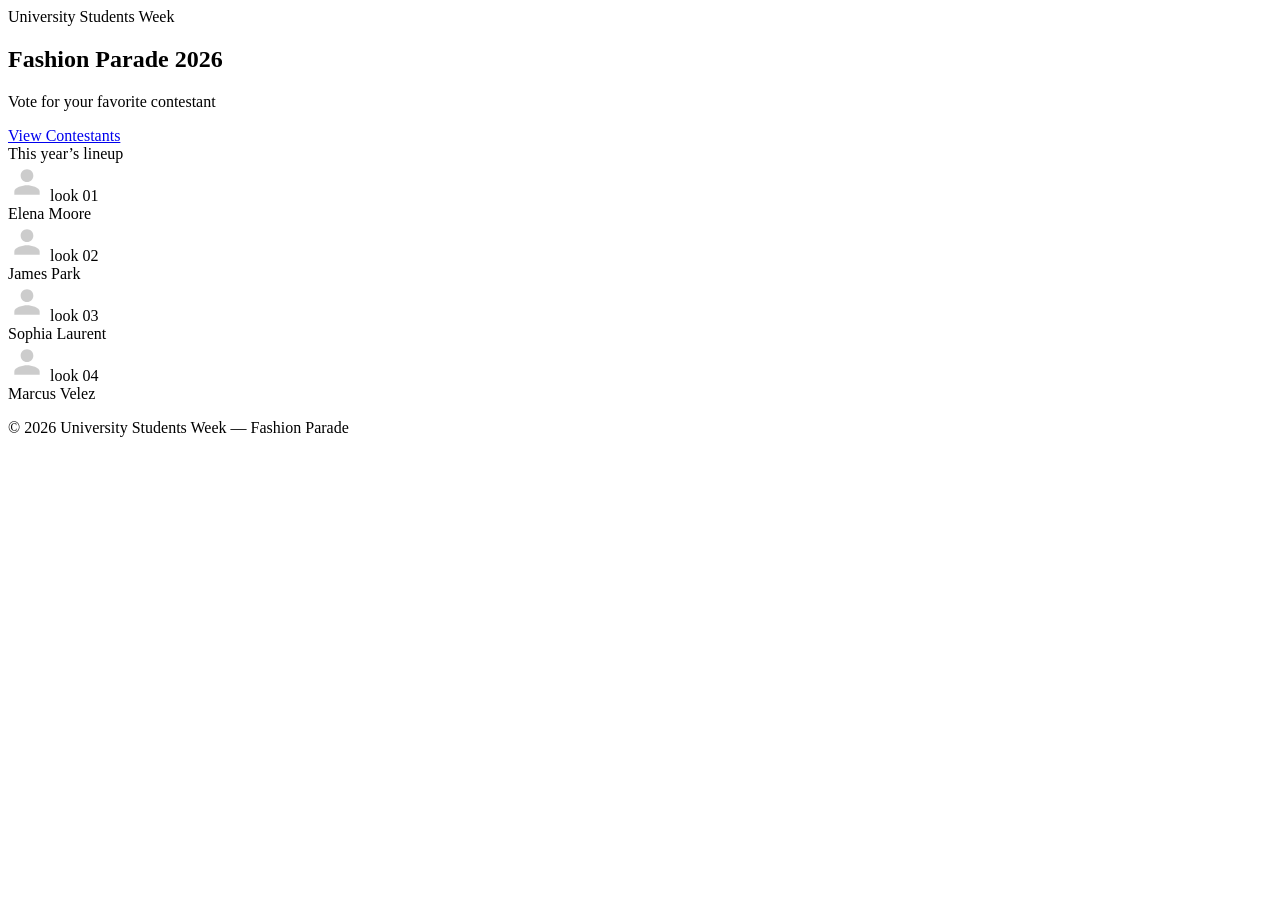
==== index.html @ 03720a63 "Add files via upload" ====
<!DOCTYPE html>
<html lang="en">
<head>
  <meta charset="UTF-8">
  <meta name="viewport" content="width=device-width, initial-scale=1.0, viewport-fit=cover">
  <title>Fashion Parade 2026 | University Students Week</title>
  <!-- Quiet luxury: Inter font - clean, small, premium -->
   <link rel="stylesheet" href="/css/index.css">
  <link href="https://fonts.googleapis.com/css2?family=Inter:opsz,wght@14..32,300;14..32,400;14..32,500;14..32,600&display=swap" rel="stylesheet">
</head>
<body>

<div class="container">
  <!-- Hero Section (left-aligned, calm) -->
  <section class="hero">
    <div class="hero__label">University Students Week</div>
    <h1 class="hero__title">Fashion Parade 2026</h1>
    <p class="hero__subtitle">Vote for your favorite contestant</p>
    <!-- Main button linking to contestants.html (required) -->
    <a href="/html/contextant page.html" class="btn-primary">View Contestants</a>
  </section>

  <!-- Preview Section (optional but clean, 4 contestants) -->
  <section class="preview">
    <div class="preview__header">
      <div class="label">This year’s lineup</div>
    </div>
    <div class="cards-grid">
      <!-- Card 1 -->
      <div class="card">
        <div class="card__image">
          <div class="placeholder-icon">
            <svg width="38" height="38" viewBox="0 0 24 24" fill="none" xmlns="http://www.w3.org/2000/svg">
              <path d="M12 12C14.21 12 16 10.21 16 8C16 5.79 14.21 4 12 4C9.79 4 8 5.79 8 8C8 10.21 9.79 12 12 12ZM12 14C9.33 14 4 15.34 4 18V20H20V18C20 15.34 14.67 14 12 14Z" fill="#9A9A9A" fill-opacity="0.5"/>
            </svg>
            <span>look 01</span>
          </div>
        </div>
        <div class="card__name">Elena Moore</div>
      </div>
      <!-- Card 2 -->
      <div class="card">
        <div class="card__image">
          <div class="placeholder-icon">
            <svg width="38" height="38" viewBox="0 0 24 24" fill="none" xmlns="http://www.w3.org/2000/svg">
              <path d="M12 12C14.21 12 16 10.21 16 8C16 5.79 14.21 4 12 4C9.79 4 8 5.79 8 8C8 10.21 9.79 12 12 12ZM12 14C9.33 14 4 15.34 4 18V20H20V18C20 15.34 14.67 14 12 14Z" fill="#9A9A9A" fill-opacity="0.5"/>
            </svg>
            <span>look 02</span>
          </div>
        </div>
        <div class="card__name">James Park</div>
      </div>
      <!-- Card 3 -->
      <div class="card">
        <div class="card__image">
          <div class="placeholder-icon">
            <svg width="38" height="38" viewBox="0 0 24 24" fill="none" xmlns="http://www.w3.org/2000/svg">
              <path d="M12 12C14.21 12 16 10.21 16 8C16 5.79 14.21 4 12 4C9.79 4 8 5.79 8 8C8 10.21 9.79 12 12 12ZM12 14C9.33 14 4 15.34 4 18V20H20V18C20 15.34 14.67 14 12 14Z" fill="#9A9A9A" fill-opacity="0.5"/>
            </svg>
            <span>look 03</span>
          </div>
        </div>
        <div class="card__name">Sophia Laurent</div>
      </div>
      <!-- Card 4 -->
      <div class="card">
        <div class="card__image">
          <div class="placeholder-icon">
            <svg width="38" height="38" viewBox="0 0 24 24" fill="none" xmlns="http://www.w3.org/2000/svg">
              <path d="M12 12C14.21 12 16 10.21 16 8C16 5.79 14.21 4 12 4C9.79 4 8 5.79 8 8C8 10.21 9.79 12 12 12ZM12 14C9.33 14 4 15.34 4 18V20H20V18C20 15.34 14.67 14 12 14Z" fill="#9A9A9A" fill-opacity="0.5"/>
            </svg>
            <span>look 04</span>
          </div>
        </div>
        <div class="card__name">Marcus Velez</div>
      </div>
    </div>
  </section>
</div>

<!-- Footer: minimal text -->
<footer class="footer">
  <div class="container">
    <p>© 2026 University Students Week — Fashion Parade</p>
  </div>
</footer>

</body>
</html>
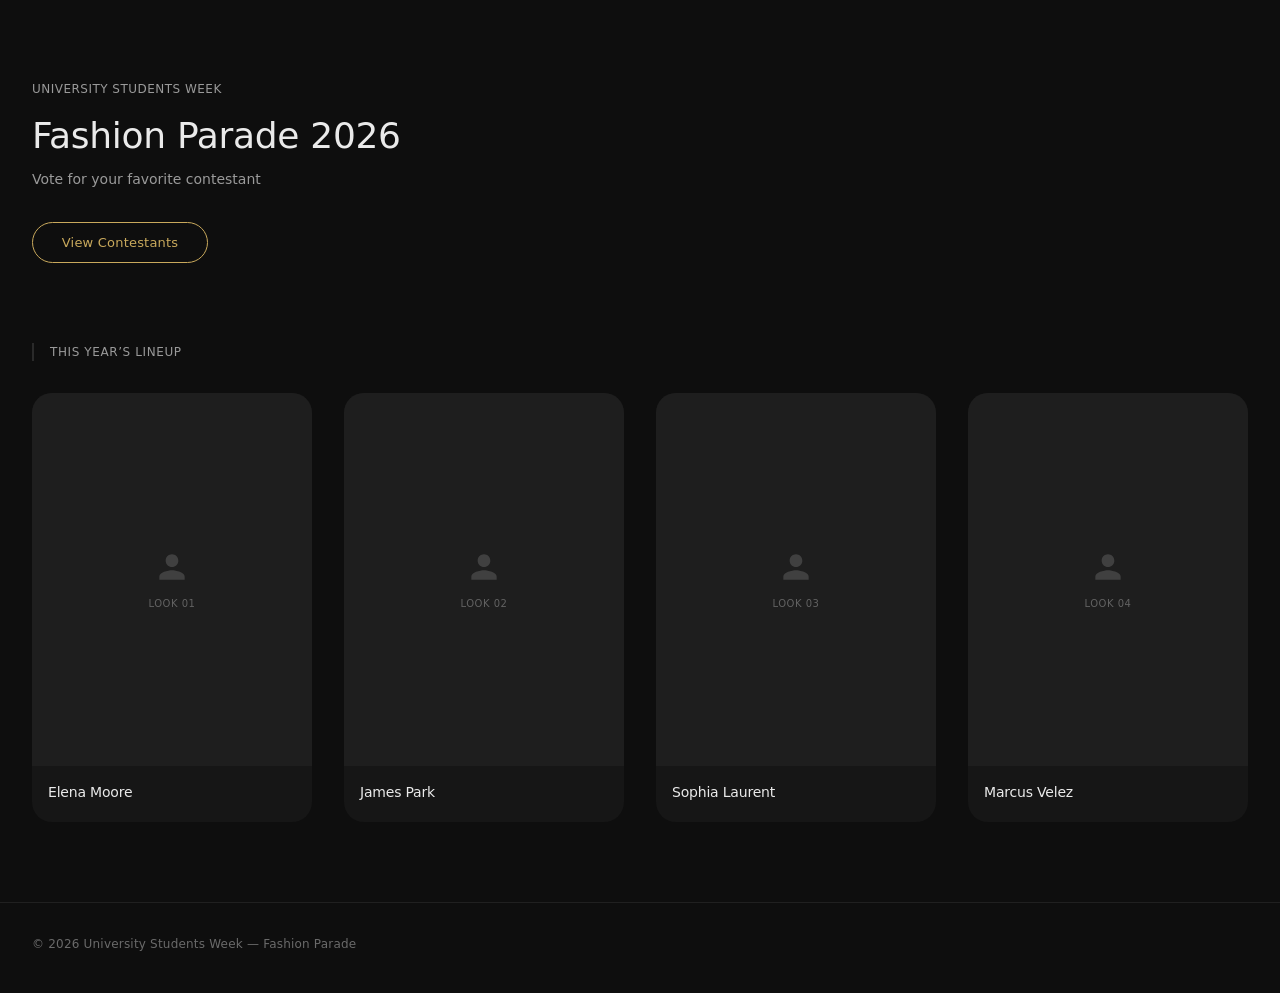
==== commit 09884b9e: "Update index.html" ====
--- a/index.html
+++ b/index.html
@@ -5,7 +5,7 @@
   <meta name="viewport" content="width=device-width, initial-scale=1.0, viewport-fit=cover">
   <title>Fashion Parade 2026 | University Students Week</title>
   <!-- Quiet luxury: Inter font - clean, small, premium -->
-   <link rel="stylesheet" href="/css/index.css">
+   <link rel="stylesheet" href="index.css">
   <link href="https://fonts.googleapis.com/css2?family=Inter:opsz,wght@14..32,300;14..32,400;14..32,500;14..32,600&display=swap" rel="stylesheet">
 </head>
 <body>
@@ -86,4 +86,4 @@
 </footer>
 
 </body>
-</html>+</html>
--- a/index.css
+++ b/index.css
@@ -0,0 +1,189 @@
+    * {
+      margin: 0;
+      padding: 0;
+      box-sizing: border-box;
+    }
+
+    body {
+      background-color: #0E0E0E;
+      color: #EAEAEA;
+      font-family: 'Inter', system-ui, -apple-system, 'Segoe UI', sans-serif;
+      font-weight: 400;
+      font-size: 14px;
+      line-height: 1.5;
+      -webkit-font-smoothing: antialiased;
+    }
+
+    /* spacious container, natural alignment */
+    .container {
+      max-width: 1280px;
+      margin: 0 auto;
+      padding: 0 2rem;
+    }
+
+    /* hero section – left aligned, generous spacing */
+    .hero {
+      padding-top: 5rem;
+      padding-bottom: 3rem;
+      text-align: left;
+      max-width: 680px;
+    }
+
+    .hero__label {
+      font-size: 12px;
+      letter-spacing: 0.04em;
+      text-transform: uppercase;
+      color: #9A9A9A;
+      margin-bottom: 1rem;
+      font-weight: 400;
+    }
+
+    .hero__title {
+      font-size: 32px;
+      font-weight: 500;
+      letter-spacing: -0.3px;
+      line-height: 1.2;
+      color: #EAEAEA;
+      margin-bottom: 0.75rem;
+    }
+
+    @media (min-width: 640px) {
+      .hero__title {
+        font-size: 36px;
+      }
+    }
+
+    .hero__subtitle {
+      font-size: 14px;
+      color: #9A9A9A;
+      margin-bottom: 2rem;
+    }
+
+    /* primary button – thin gold border, subtle fill on hover, no glow */
+    .btn-primary {
+      display: inline-block;
+      background: transparent;
+      border: 1px solid #C9A95C;
+      color: #C9A95C;
+      font-size: 13px;
+      font-weight: 500;
+      padding: 0.6rem 1.8rem;
+      border-radius: 32px;
+      text-decoration: none;
+      transition: background 0.2s ease, color 0.2s ease;
+      cursor: pointer;
+      letter-spacing: 0.2px;
+    }
+
+    .btn-primary:hover {
+      background-color: rgba(201, 169, 92, 0.08);
+      color: #dfc27a;
+    }
+
+    /* preview section – minimal, not overwhelming */
+    .preview {
+      padding: 2rem 0 4rem 0;
+    }
+
+    .preview__header {
+      margin-bottom: 2rem;
+      border-left: 2px solid #2A2A2A;
+      padding-left: 1rem;
+    }
+
+    .preview__header .label {
+      font-size: 12px;
+      letter-spacing: 0.05em;
+      color: #9A9A9A;
+      text-transform: uppercase;
+    }
+
+    /* card grid – clean spacing, responsive */
+    .cards-grid {
+      display: grid;
+      grid-template-columns: repeat(auto-fill, minmax(240px, 1fr));
+      gap: 2rem;
+    }
+
+    /* contestant card – subtle, premium background */
+    .card {
+      background-color: #161616;
+      border-radius: 20px;
+      overflow: hidden;
+      transition: background 0.2s ease;
+    }
+
+    .card:hover {
+      background-color: #1c1c1c;
+    }
+
+    /* image placeholder – soft, understated (no gradients) */
+    .card__image {
+      width: 100%;
+      aspect-ratio: 3 / 4;
+      background-color: #1E1E1E;
+      display: flex;
+      align-items: center;
+      justify-content: center;
+    }
+
+    .placeholder-icon {
+      display: flex;
+      flex-direction: column;
+      align-items: center;
+      gap: 0.6rem;
+      opacity: 0.55;
+    }
+
+    .placeholder-icon span {
+      font-size: 10px;
+      color: #9A9A9A;
+      letter-spacing: 0.5px;
+      text-transform: uppercase;
+    }
+
+    .card__name {
+      padding: 1rem 1rem 1.2rem 1rem;
+      font-size: 14px;
+      font-weight: 500;
+      color: #EAEAEA;
+      letter-spacing: -0.2px;
+      text-align: left;
+    }
+
+    /* footer – minimal, calm */
+    .footer {
+      border-top: 1px solid #202020;
+      padding: 2rem 0 2.5rem 0;
+      margin-top: 1rem;
+    }
+
+    .footer p {
+      font-size: 12px;
+      color: #6A6A6A;
+      letter-spacing: 0.2px;
+    }
+
+    /* natural left alignment throughout */
+    .hero, .preview, .footer .container {
+      text-align: left;
+    }
+
+    /* responsive adjustments */
+    @media (max-width: 680px) {
+      .container {
+        padding: 0 1.5rem;
+      }
+      .hero {
+        padding-top: 3rem;
+        padding-bottom: 2rem;
+      }
+      .cards-grid {
+        gap: 1.25rem;
+      }
+    }
+
+    /* no glows, no neon, no heavy shadows */
+    .btn-primary, .card {
+      box-shadow: none;
+    }
